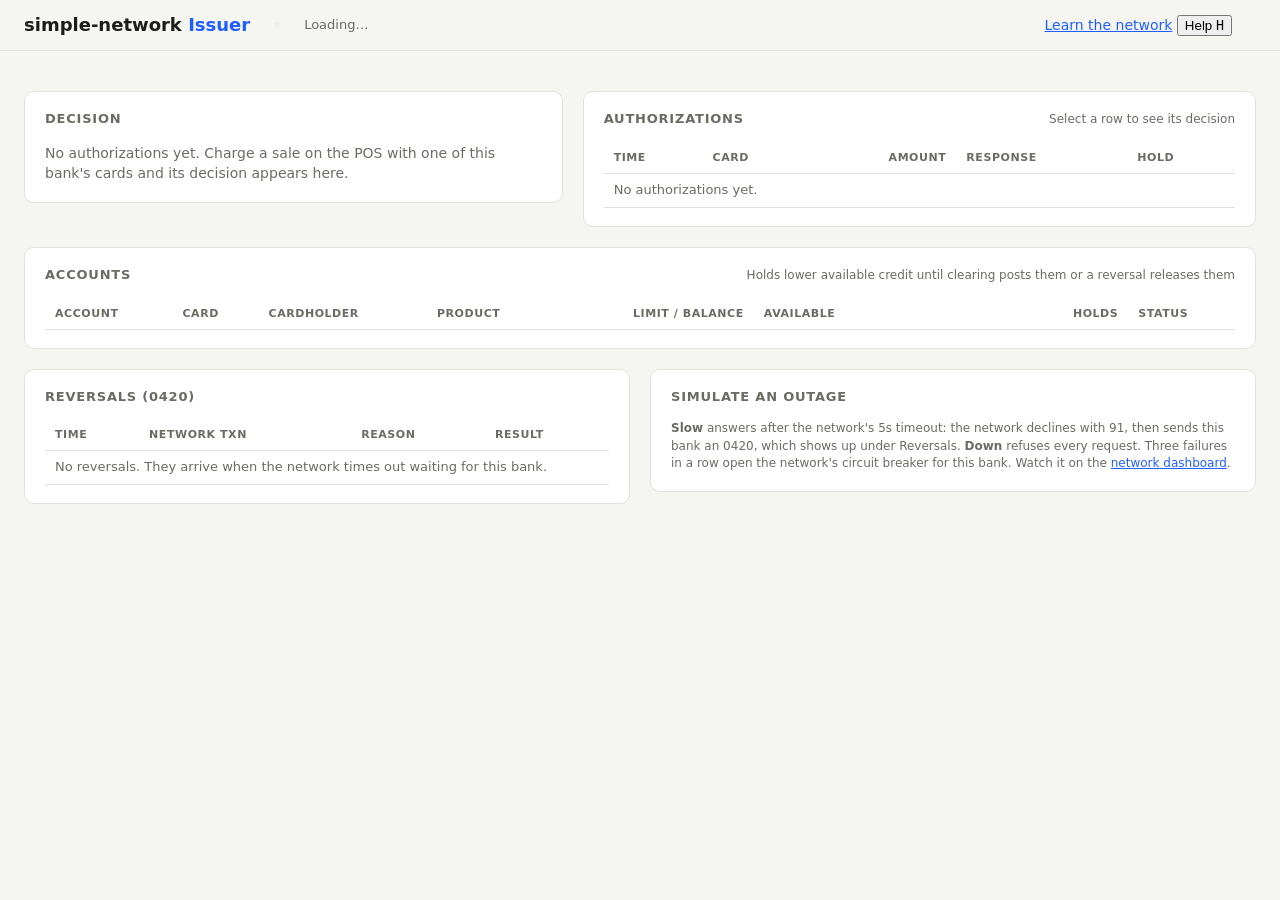
==== cmd/issuer/web/index.html @ 1d37a033 "Add the issuer to the app: a back-office page per bank Each bank's port now serves its own page (Fir" ====
<!doctype html>
<html lang="en">
<head>
<meta charset="utf-8">
<meta name="viewport" content="width=device-width, initial-scale=1">
<title>simple-network Issuer</title>
<link rel="stylesheet" href="/ui/nav.css">
<link rel="stylesheet" href="style.css">
<link rel="stylesheet" href="/learn/learn.css">
</head>
<body>
<header>
  <div class="brand"><b data-term="network">simple-network</b> <span data-term="issuer">Issuer</span></div>
  <nav class="banks" id="banks" aria-label="Bank"></nav>
  <div class="bank-info" id="bank-info">Loading…</div>
  <nav class="learn-nav" aria-label="Learning">
    <a href="/learn/">Learn the network</a>
    <button type="button" class="learn-toggle" data-learn-toggle aria-pressed="false" aria-keyshortcuts="h">Help <kbd>H</kbd></button>
  </nav>
  <nav class="sn-nav" data-page="issuer"></nav>
</header>

<main>
  <div class="kpis" id="kpis"></div>

  <div class="split">
    <section class="panel">
      <div class="panel-head">
        <h2><span data-term="authorization">Decision</span></h2>
        <span class="muted" id="decision-title"></span>
      </div>
      <div id="decision" class="empty">No authorizations yet. Charge a sale on the POS with one of this bank's cards and its decision appears here.</div>
    </section>

    <section class="panel">
      <div class="panel-head">
        <h2><span data-term="authorization">Authorizations</span></h2>
        <span class="muted">Select a row to see its decision</span>
      </div>
      <div class="table-wrap">
        <table class="list">
          <thead><tr><th data-term="de7">Time</th><th data-term="de2">Card</th><th class="num" data-term="de4">Amount</th><th data-term="de39">Response</th><th data-term="auth-hold">Hold</th></tr></thead>
          <tbody id="decisions"><tr><td colspan="5" class="empty">No authorizations yet.</td></tr></tbody>
        </table>
      </div>
    </section>
  </div>

  <section class="panel">
    <div class="panel-head">
      <h2><span data-term="cardholder">Accounts</span></h2>
      <span class="muted">Holds lower <span data-term="available-credit">available credit</span> until clearing posts them or a <span data-term="reversal">reversal</span> releases them</span>
    </div>
    <div class="table-wrap">
      <table class="list">
        <thead><tr><th data-term="account-id">Account</th><th data-term="de2">Card</th><th data-term="cardholder">Cardholder</th><th data-term="card-products">Product</th><th class="num" data-term="available-credit">Limit / balance</th><th class="meter-col" data-term="available-credit">Available</th><th class="num" data-term="auth-hold">Holds</th><th data-term="card-controls">Status</th></tr></thead>
        <tbody id="accounts"></tbody>
      </table>
    </div>
  </section>

  <div class="split even">
    <section class="panel">
      <h2 class="spaced"><span data-term="reversal">Reversals (0420)</span></h2>
      <div class="table-wrap">
        <table class="list wrap-last">
          <thead><tr><th data-term="de7">Time</th><th data-term="network-txn-id">Network txn</th><th data-term="reversal">Reason</th><th data-term="reversal">Result</th></tr></thead>
          <tbody id="reversals"><tr><td colspan="4" class="empty">No reversals. They arrive when the network times out waiting for this bank.</td></tr></tbody>
        </table>
      </div>
    </section>

    <section class="panel">
      <h2 class="spaced"><span data-term="issuer-health">Simulate an outage</span></h2>
      <div id="mode"></div>
      <p class="hint"><b>Slow</b> answers after the network's 5s timeout: the network declines with 91, then sends this bank an 0420, which shows up under Reversals. <b>Down</b> refuses every request. Three failures in a row open the network's circuit breaker for this bank. Watch it on the <a id="network-link" href="http://localhost:8090">network dashboard</a>.</p>
    </section>
  </div>
</main>

<script src="/ui/nav.js"></script>
<script src="app.js"></script>
<script src="/learn/learn.js"></script>
</body>
</html>
---- cmd/issuer/web/style.css ----
:root {
  --bg: #f5f5f2;
  --panel: #ffffff;
  --text: #1c1c1a;
  --muted: #6b6b66;
  --border: #e2e2dc;
  --accent: #1f5eff;
  --code-bg: #f0f0eb;
  --select: #eef4fd;
  --good-bg: #e3f5e3;
  --good-text: #006300;
  --good-line: #2f9e44;
  --warn-bg: #fff4d6;
  --warn-text: #7a5600;
  --bad-bg: #fbe5e5;
  --bad-text: #b42323;
  --bad-line: #d03b3b;
  --track: #ecebe6;
  --held: #9ec5f4;
  color-scheme: light;
}
@media (prefers-color-scheme: dark) {
  :root {
    --bg: #141413;
    --panel: #1e1e1c;
    --text: #ececea;
    --muted: #9a9a94;
    --border: #2f2f2c;
    --accent: #5b8cff;
    --code-bg: #252522;
    --select: #1d2a3b;
    --good-bg: #13321a;
    --good-text: #4fd14f;
    --good-line: #4fd14f;
    --warn-bg: #3a2f10;
    --warn-text: #f3cf73;
    --bad-bg: #3d1717;
    --bad-text: #ff7a7a;
    --bad-line: #ff7a7a;
    --track: #2a2a27;
    --held: #2a4f7c;
    color-scheme: dark;
  }
}

* { box-sizing: border-box; }
body {
  margin: 0;
  background: var(--bg);
  color: var(--text);
  font: 14px/1.45 system-ui, -apple-system, "Segoe UI", sans-serif;
}
a { color: var(--accent); }
.muted { color: var(--muted); font-size: 12px; }
.mono { font-family: ui-monospace, "SF Mono", Menlo, monospace; }
.empty { color: var(--muted); }
.hint { color: var(--muted); font-size: 12px; margin: 12px 0 0; }

header {
  display: flex;
  flex-wrap: wrap;
  align-items: center;
  gap: 10px 24px;
  padding: 12px 24px;
  border-bottom: 1px solid var(--border);
}
.brand { font-weight: 700; font-size: 18px; }
.brand span { color: var(--accent); }
.bank-info { color: var(--muted); font-size: 13px; flex: 1 1 200px; }

main {
  display: flex;
  flex-direction: column;
  gap: 20px;
  padding: 20px 24px;
  max-width: 1280px;
  margin: 0 auto;
}
main > * { min-width: 0; }
@media (max-width: 760px) {
  header, main { padding-left: 16px; padding-right: 16px; }
}

.panel {
  background: var(--panel);
  border: 1px solid var(--border);
  border-radius: 10px;
  padding: 18px 20px;
  min-width: 0;
}
.panel-head { display: flex; flex-wrap: wrap; justify-content: space-between; align-items: baseline; gap: 4px 16px; margin-bottom: 14px; }
h2 {
  margin: 0;
  font-size: 13px;
  text-transform: uppercase;
  letter-spacing: .06em;
  color: var(--muted);
}
h3 { margin: 22px 0 8px; font-size: 12px; font-weight: 600; color: var(--muted); }

/* KPIs */
.kpis { display: grid; grid-template-columns: repeat(4, minmax(0, 1fr)); gap: 12px; }
@media (max-width: 760px) { .kpis { grid-template-columns: repeat(2, minmax(0, 1fr)); } }
.kpi { background: var(--panel); border: 1px solid var(--border); border-radius: 10px; padding: 12px 16px; }
.kpi small { display: block; color: var(--muted); font-size: 12px; }
.kpi b { font-size: 22px; font-weight: 650; font-variant-numeric: tabular-nums; }

/* Tables */
.table-wrap { overflow-x: auto; }
table { width: 100%; border-collapse: collapse; font-size: 13px; }
th, td { text-align: left; padding: 7px 10px; border-bottom: 1px solid var(--border); white-space: nowrap; }
th { font-size: 11px; text-transform: uppercase; letter-spacing: .05em; color: var(--muted); font-weight: 600; }
td.num, th.num { text-align: right; font-variant-numeric: tabular-nums; }
td small { display: block; color: var(--muted); font-size: 11px; }
.list tbody tr[data-i] { cursor: pointer; }
.list tbody tr[data-i]:hover { background: var(--code-bg); }
.list tbody tr[aria-selected="true"] { background: var(--select); }
.changes td:last-child { white-space: normal; color: var(--muted); min-width: 220px; }
.arrow { color: var(--muted); padding: 0 4px; }

.status {
  display: inline-block;
  font-size: 12px;
  font-weight: 700;
  letter-spacing: .02em;
  padding: 2px 8px;
  border-radius: 5px;
  white-space: nowrap;
  background: var(--warn-bg);
  color: var(--warn-text);
}
.status.good { background: var(--good-bg); color: var(--good-text); }
.status.bad { background: var(--bad-bg); color: var(--bad-text); }


.spaced { margin-bottom: 14px; }
.split { display: grid; grid-template-columns: minmax(0, 1fr) minmax(0, 1.25fr); gap: 20px; align-items: start; }
.split.even { grid-template-columns: minmax(0, 1fr) minmax(0, 1fr); }
@media (max-width: 1000px) { .split, .split.even { grid-template-columns: minmax(0, 1fr); } }

/* Bank switcher: each bank is its own member with its own page and port. */
.banks { display: flex; gap: 2px; padding: 3px; border-radius: 9px; background: var(--code-bg); }
.banks a {
  padding: 4px 10px;
  border-radius: 7px;
  color: var(--muted);
  text-decoration: none;
  font-size: 13px;
  font-weight: 600;
  white-space: nowrap;
}
.banks a[aria-current="page"] { background: var(--panel); color: var(--text); box-shadow: 0 1px 2px rgba(0, 0, 0, .15); }

/* Decision: the checks the bank ran, in order. */
.decision-head { display: flex; flex-wrap: wrap; align-items: baseline; gap: 6px 12px; margin-bottom: 4px; }
.decision-head .amount { font-size: 22px; font-weight: 650; font-variant-numeric: tabular-nums; }
.decision-sub { color: var(--muted); font-size: 12px; margin-bottom: 14px; overflow-wrap: anywhere; }
.checks { list-style: none; margin: 0; padding: 0; position: relative; }
.checks li {
  display: grid;
  grid-template-columns: 26px minmax(96px, max-content) minmax(0, 1fr);
  gap: 2px 10px;
  align-items: baseline;
  padding: 7px 0;
  border-bottom: 1px solid var(--border);
  font-size: 13px;
}
.checks .icon {
  width: 20px;
  height: 20px;
  border-radius: 50%;
  display: inline-grid;
  place-items: center;
  font-size: 12px;
  font-weight: 700;
  align-self: center;
}
.checks .pass .icon { background: var(--good-bg); color: var(--good-text); }
.checks .fail .icon { background: var(--bad-bg); color: var(--bad-text); }
.checks .skip .icon { background: var(--code-bg); color: var(--muted); }
.checks .name { font-weight: 600; }
.checks .skip .name, .checks .skip .detail { color: var(--muted); }
.checks .fail .detail { color: var(--bad-text); }
.checks .detail { overflow-wrap: anywhere; }
.not-reached { color: var(--muted); font-size: 12px; padding: 7px 0 0 36px; }

/* Account impact: available credit before and after the hold. */
.impact { margin-top: 18px; }
.impact h3 { margin: 0 0 8px; }
.bar-row { display: grid; grid-template-columns: 52px minmax(0, 1fr) max-content; gap: 10px; align-items: center; font-size: 12px; margin: 6px 0; }
.bar-row .label { color: var(--muted); }
.bar-row .value { font-variant-numeric: tabular-nums; }
.bar { display: flex; gap: 2px; height: 14px; background: var(--track); border-radius: 4px; overflow: hidden; }
.bar span { height: 100%; }
.bar .held { background: var(--held); }
.bar .this { background: var(--accent); }
.bar .free { background: transparent; flex: 1; }
.legend { display: flex; flex-wrap: wrap; gap: 4px 14px; font-size: 12px; color: var(--muted); margin-top: 6px; }
.legend i { display: inline-block; width: 10px; height: 10px; border-radius: 2px; margin-right: 5px; vertical-align: -1px; }
.legend .held { background: var(--held); }
.legend .this { background: var(--accent); }
.legend .free { background: var(--track); border: 1px solid var(--border); }
.decision-foot { display: flex; flex-wrap: wrap; gap: 6px 20px; margin-top: 14px; font-size: 13px; color: var(--muted); }
.decision-foot b { color: var(--text); font-weight: 600; overflow-wrap: anywhere; }

/* Accounts */
.meter-col { min-width: 180px; }
.meter { display: grid; grid-template-columns: minmax(80px, 1fr) max-content; gap: 8px; align-items: center; }
.meter .bar { height: 10px; }
.frozen { color: var(--bad-text); font-weight: 600; }
button.small {
  font: inherit;
  font-size: 12px;
  padding: 2px 9px;
  margin-left: 8px;
  border-radius: 6px;
  border: 1px solid var(--border);
  background: transparent;
  color: var(--accent);
  cursor: pointer;
}

/* Fault simulation */
.seg { display: inline-flex; border: 1px solid var(--border); border-radius: 7px; overflow: hidden; }
.seg button { font: inherit; font-size: 13px; padding: 5px 14px; border: 0; background: transparent; color: var(--muted); cursor: pointer; }
.seg button + button { border-left: 1px solid var(--border); }
.seg button[aria-pressed="true"] { background: var(--accent); color: #fff; }

.wrap-last td:last-child { white-space: normal; min-width: 200px; }
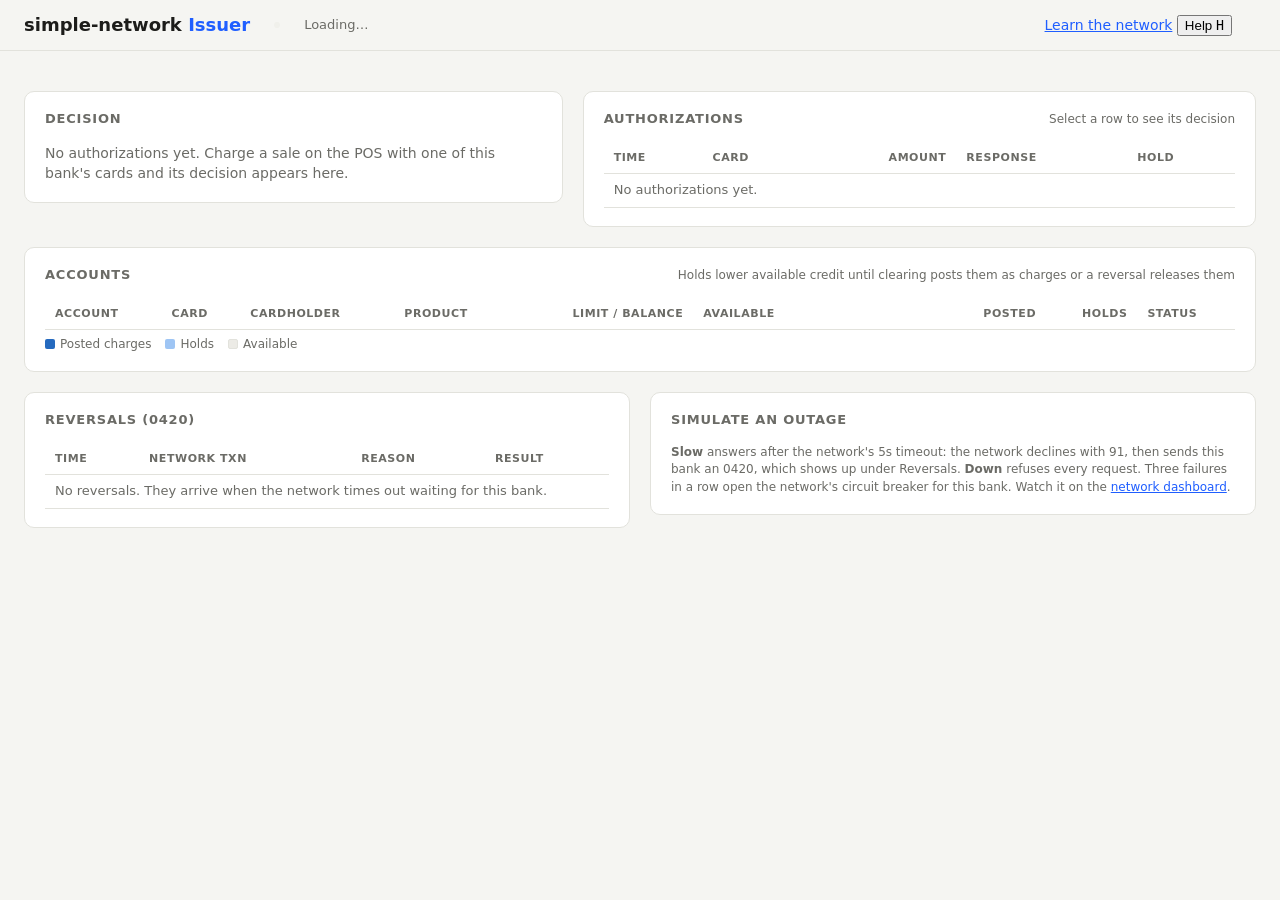
==== commit 845cc60c: "Add clearing and settlement Clearing (internal/clearing, following KT 05/06 and D5, D6, D10-D12): - " ====
--- a/cmd/issuer/web/index.html
+++ b/cmd/issuer/web/index.html
@@ -49,14 +49,15 @@
   <section class="panel">
     <div class="panel-head">
       <h2><span data-term="cardholder">Accounts</span></h2>
-      <span class="muted">Holds lower <span data-term="available-credit">available credit</span> until clearing posts them or a <span data-term="reversal">reversal</span> releases them</span>
+      <span class="muted">Holds lower <span data-term="available-credit">available credit</span> until <span data-term="clearing">clearing</span> posts them as charges or a <span data-term="reversal">reversal</span> releases them</span>
     </div>
     <div class="table-wrap">
       <table class="list">
-        <thead><tr><th data-term="account-id">Account</th><th data-term="de2">Card</th><th data-term="cardholder">Cardholder</th><th data-term="card-products">Product</th><th class="num" data-term="available-credit">Limit / balance</th><th class="meter-col" data-term="available-credit">Available</th><th class="num" data-term="auth-hold">Holds</th><th data-term="card-controls">Status</th></tr></thead>
+        <thead><tr><th data-term="account-id">Account</th><th data-term="de2">Card</th><th data-term="cardholder">Cardholder</th><th data-term="card-products">Product</th><th class="num" data-term="available-credit">Limit / balance</th><th class="meter-col" data-term="available-credit">Available</th><th class="num" data-term="clearing">Posted</th><th class="num" data-term="auth-hold">Holds</th><th data-term="card-controls">Status</th></tr></thead>
         <tbody id="accounts"></tbody>
       </table>
     </div>
+    <div class="legend"><span><i class="posted"></i><span data-term="clearing">Posted charges</span></span><span><i class="held"></i><span data-term="auth-hold">Holds</span></span><span><i class="free"></i><span data-term="available-credit">Available</span></span></div>
   </section>
 
   <div class="split even">
--- a/cmd/issuer/web/style.css
+++ b/cmd/issuer/web/style.css
@@ -17,6 +17,7 @@
   --bad-line: #d03b3b;
   --track: #ecebe6;
   --held: #9ec5f4;
+  --posted: #256abf;
   color-scheme: light;
 }
 @media (prefers-color-scheme: dark) {
@@ -39,6 +40,7 @@
     --bad-line: #ff7a7a;
     --track: #2a2a27;
     --held: #2a4f7c;
+    --posted: #6da7ec;
     color-scheme: dark;
   }
 }
@@ -193,11 +195,13 @@
 .bar { display: flex; gap: 2px; height: 14px; background: var(--track); border-radius: 4px; overflow: hidden; }
 .bar span { height: 100%; }
 .bar .held { background: var(--held); }
+.bar .posted { background: var(--posted); }
 .bar .this { background: var(--accent); }
 .bar .free { background: transparent; flex: 1; }
 .legend { display: flex; flex-wrap: wrap; gap: 4px 14px; font-size: 12px; color: var(--muted); margin-top: 6px; }
 .legend i { display: inline-block; width: 10px; height: 10px; border-radius: 2px; margin-right: 5px; vertical-align: -1px; }
 .legend .held { background: var(--held); }
+.legend .posted { background: var(--posted); }
 .legend .this { background: var(--accent); }
 .legend .free { background: var(--track); border: 1px solid var(--border); }
 .decision-foot { display: flex; flex-wrap: wrap; gap: 6px 20px; margin-top: 14px; font-size: 13px; color: var(--muted); }
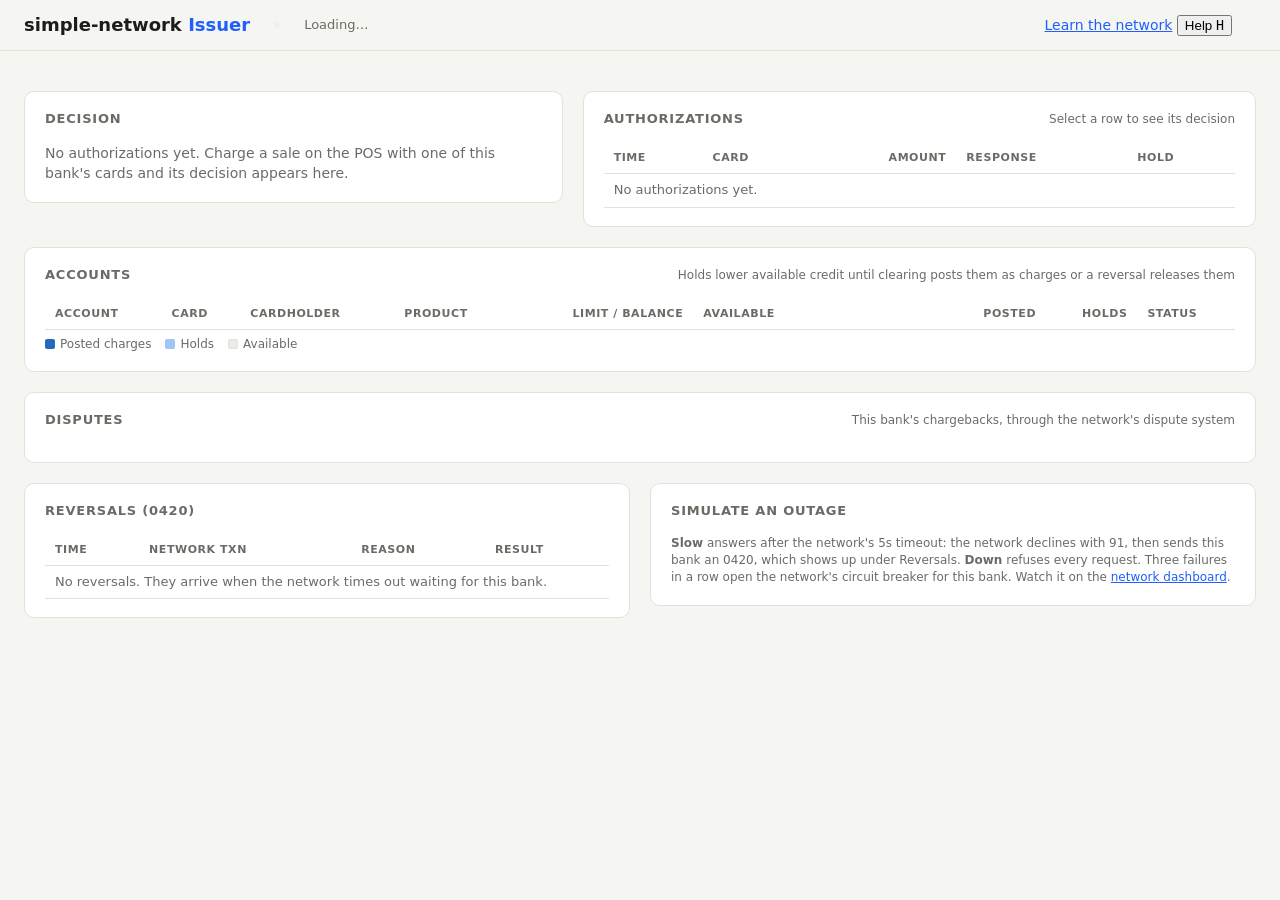
==== commit 1c8217a7: "Issuers and acquirers work their own disputes from their own pages The network's dispute system now " ====
--- a/cmd/issuer/web/index.html
+++ b/cmd/issuer/web/index.html
@@ -5,11 +5,12 @@
 <meta name="viewport" content="width=device-width, initial-scale=1">
 <title>simple-network Issuer</title>
 <link rel="stylesheet" href="/ui/nav.css">
+<link rel="stylesheet" href="/ui/disputes.css">
 <link rel="stylesheet" href="style.css">
 <link rel="stylesheet" href="/learn/learn.css">
 </head>
 <body>
-<header>
+<header data-term-scope="issuer">
   <div class="brand"><b data-term="network">simple-network</b> <span data-term="issuer">Issuer</span></div>
   <nav class="banks" id="banks" aria-label="Bank"></nav>
   <div class="bank-info" id="bank-info">Loading…</div>
@@ -60,6 +61,14 @@
     <div class="legend"><span><i class="posted"></i><span data-term="clearing">Posted charges</span></span><span><i class="held"></i><span data-term="auth-hold">Holds</span></span><span><i class="free"></i><span data-term="available-credit">Available</span></span></div>
   </section>
 
+  <section class="panel">
+    <div class="panel-head">
+      <h2><span data-term="chargeback">Disputes</span></h2>
+      <span class="muted">This bank's chargebacks, through the network's dispute system</span>
+    </div>
+    <div class="sn-disputes" data-side="issuer"></div>
+  </section>
+
   <div class="split even">
     <section class="panel">
       <h2 class="spaced"><span data-term="reversal">Reversals (0420)</span></h2>
@@ -81,6 +90,7 @@
 
 <script src="/ui/nav.js"></script>
 <script src="app.js"></script>
+<script src="/ui/disputes.js"></script>
 <script src="/learn/learn.js"></script>
 </body>
 </html>
